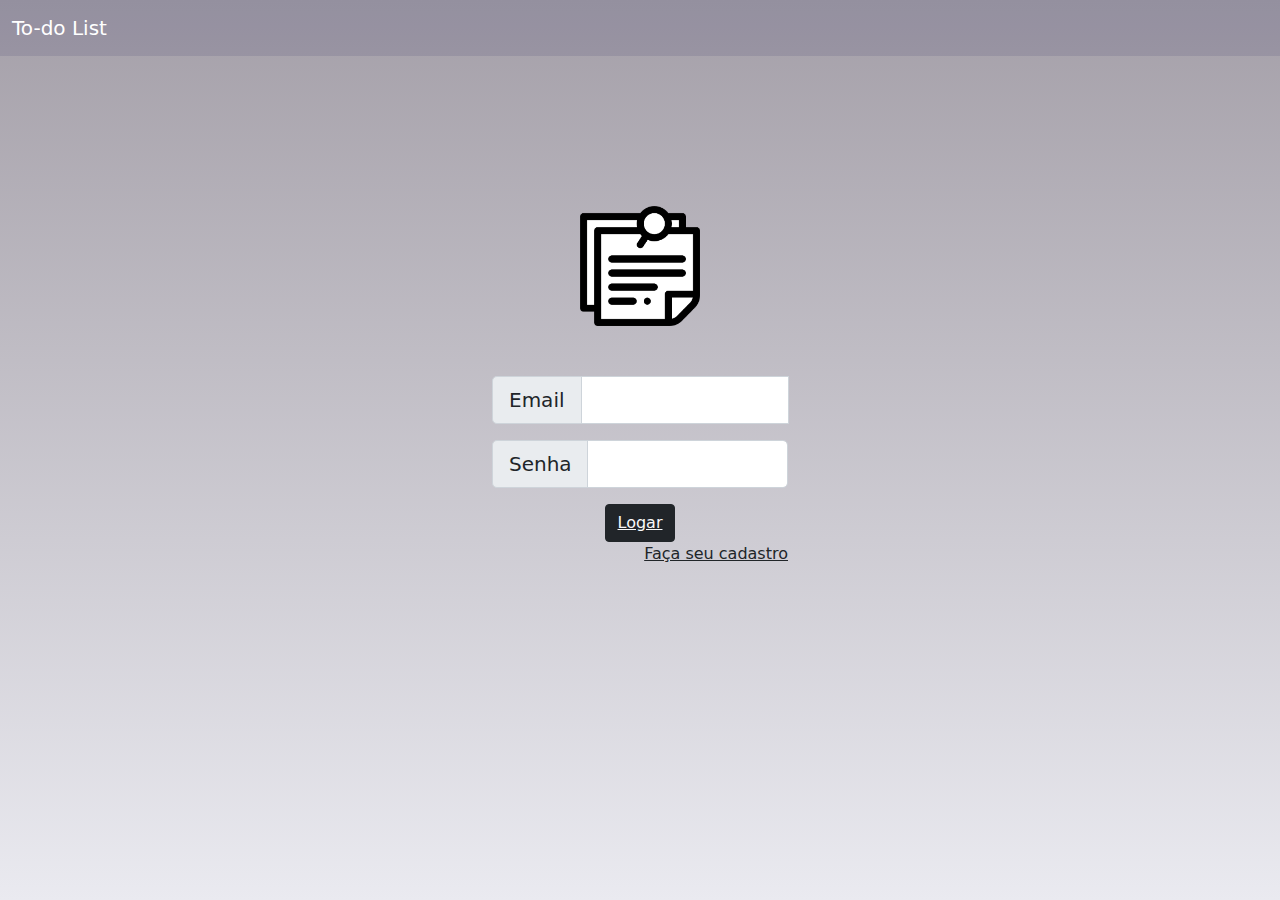
==== index.html @ 1c909889 "Criada tela de cadastro,tela inicial e login" ====
<!DOCTYPE html>

<html lang="pt-br">

<head>
    <title>Primeira Página com Bootstrap</title>
    <meta charset="utf-8">
    <link rel="stylesheet" type="text/css" href="bootstrap/bootstrap-5.0.2-dist/css/bootstrap.min.css">
    <link rel="stylesheet" type="text/css" href="css/style.css">
</head>

<body class="body">
    <nav class="navbar navbar-expand-lg navbar-dark">
        <div class="container-fluid">
            <a class="navbar-brand" href="#">To-do List</a>
    </nav>

    <form class="logar">

        <div class="container-fluid text-center col-sm-3 ">

            <img src="/img/post-it.png" alt="" width="120" height="120">

            <div class=" input-group input-group-lg  mb-3 stext-center  ">
                <span class="input-group-text" id="basic-addon1">Email</span>
                <input type="email" class=" form-control" id="exampleInputEmail1" aria-describedby="emailHelp">
                <div id="emailHelp" class="form-text"></div>
            </div>
            <div class="input-group input-group-lg mb-3 text-center">
                <span class="input-group-text" id="basic-addon1">Senha</span>
                <label for="exampleInputPassword1" class="form-label"></label>
                <input type="password" class="form-control" id="exampleInputPassword1">
            </div>

            <button type="button" class="btn btn-dark"> <a class="link-light" href="telaInicial.html" >Logar</button> 
            <div class="col-lg-12" style="text-align: right;">
            <a href="#" class="link-dark">Faça seu cadastro</a>
            </div>
        </div>
    </form>


    </nav>

</body>

</html>
---- css/style.css ----
.body {
    background-image: linear-gradient(to bottom, #a49fa8, #eaeaf0);
    background-repeat: inherit;
    background-attachment: fixed;
}

.navbar {
    background-color: rgba(0, 0, 71, 0.096);
}

.logar {
    margin-top: 150px;
}

.logar img {
    margin-bottom: 50px;
}

.logar a {
    display: block;
}

.notas {
    margin-top: 10px;
    border: thin solid black;
    border-radius: 20px;
    padding: 20px;
}

.aberto a {
    display: block;
    width: 180px;
    height: 60px;
    line-height: 40px;
    padding: 10px 5px;
    margin-top: 20px;
    background-color: red;
    color: white;
    border-radius: 5px;
    text-decoration: none;
    text-align: center;
    font-weight: bold;
    font-family: Arial;
}

.andamento a {
    display: block;
    width: 180px;
    height: 60px;
    line-height: 40px;
    padding: 10px 5px;
    margin-top: 20px;
    background-color: yellowgreen;
    color: white;
    border-radius: 5px;
    text-decoration: none;
    text-align: center;
    font-weight: bold;
    font-family: Arial;
}

.concluido a {
    display: block;
    width: 180px;
    height: 60px;
    line-height: 40px;
    padding: 10px 5px;
    margin-top: 20px;
    background-color: green;
    color: white;
    border-radius: 5px;
    text-decoration: none;
    text-align: center;
    font-weight: bold;
    font-family: Arial;
}

.status {
    height: 50px;
    margin-top: 20px;
    border-radius: 10px;
    font-size: 30px;
    font-family: -apple-system, BlinkMacSystemFont, 'Segoe UI', Roboto, Oxygen, Ubuntu, Cantarell, 'Open Sans', 'Helvetica Neue', sans-serif;
    background-color: rgba(0, 0, 0, 0.658);
    color: white;
}
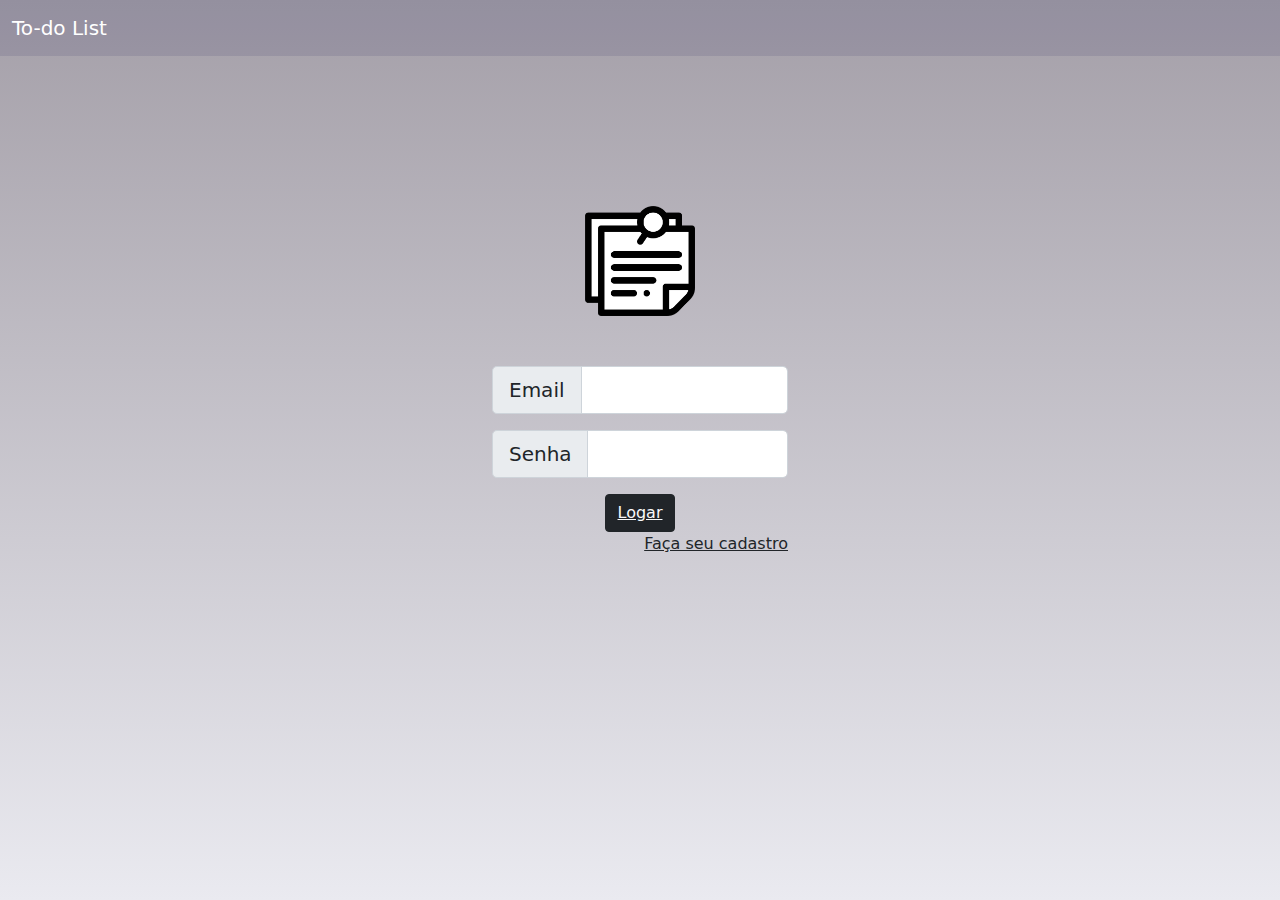
==== commit 81e710ef: "Adionada tela novaNota, Edição de Notas e  codigo padronizado" ====
--- a/index.html
+++ b/index.html
@@ -3,7 +3,7 @@
 <html lang="pt-br">
 
 <head>
-    <title>Primeira Página com Bootstrap</title>
+    <title>Página de Login</title>
     <meta charset="utf-8">
     <link rel="stylesheet" type="text/css" href="bootstrap/bootstrap-5.0.2-dist/css/bootstrap.min.css">
     <link rel="stylesheet" type="text/css" href="css/style.css">
@@ -19,17 +19,16 @@
 
         <div class="container-fluid text-center col-sm-3 ">
 
-            <img src="/img/post-it.png" alt="" width="120" height="120">
+            <img src="/img/post-it.png" alt="" width="110" height="110">
 
             <div class=" input-group input-group-lg  mb-3 stext-center  ">
-                <span class="input-group-text" id="basic-addon1">Email</span>
-                <input type="email" class=" form-control" id="exampleInputEmail1" aria-describedby="emailHelp">
-                <div id="emailHelp" class="form-text"></div>
+                <span class="input-group-text" >Email</span>
+                <input type="email" class="form-control" name="email">               
             </div>
             <div class="input-group input-group-lg mb-3 text-center">
-                <span class="input-group-text" id="basic-addon1">Senha</span>
-                <label for="exampleInputPassword1" class="form-label"></label>
-                <input type="password" class="form-control" id="exampleInputPassword1">
+                <span class="input-group-text">Senha</span>
+                <label class="form-label"></label>
+                <input type="password" class="form-control" name="password">
             </div>
 
             <button type="button" class="btn btn-dark"> <a class="link-light" href="telaInicial.html" >Logar</button> 
--- a/css/style.css
+++ b/css/style.css
@@ -83,4 +83,22 @@
     font-family: -apple-system, BlinkMacSystemFont, 'Segoe UI', Roboto, Oxygen, Ubuntu, Cantarell, 'Open Sans', 'Helvetica Neue', sans-serif;
     background-color: rgba(0, 0, 0, 0.658);
     color: white;
+}
+
+.notas button{
+
+width: 180px;
+height: 60px;
+line-height: 40px;
+padding: 10px 5px;
+margin-top: 20px;
+color: white;
+border-radius: 5px;
+text-decoration: none;
+text-align: center;
+font-weight: bold;
+font-family: Arial;
+
+
+
 }